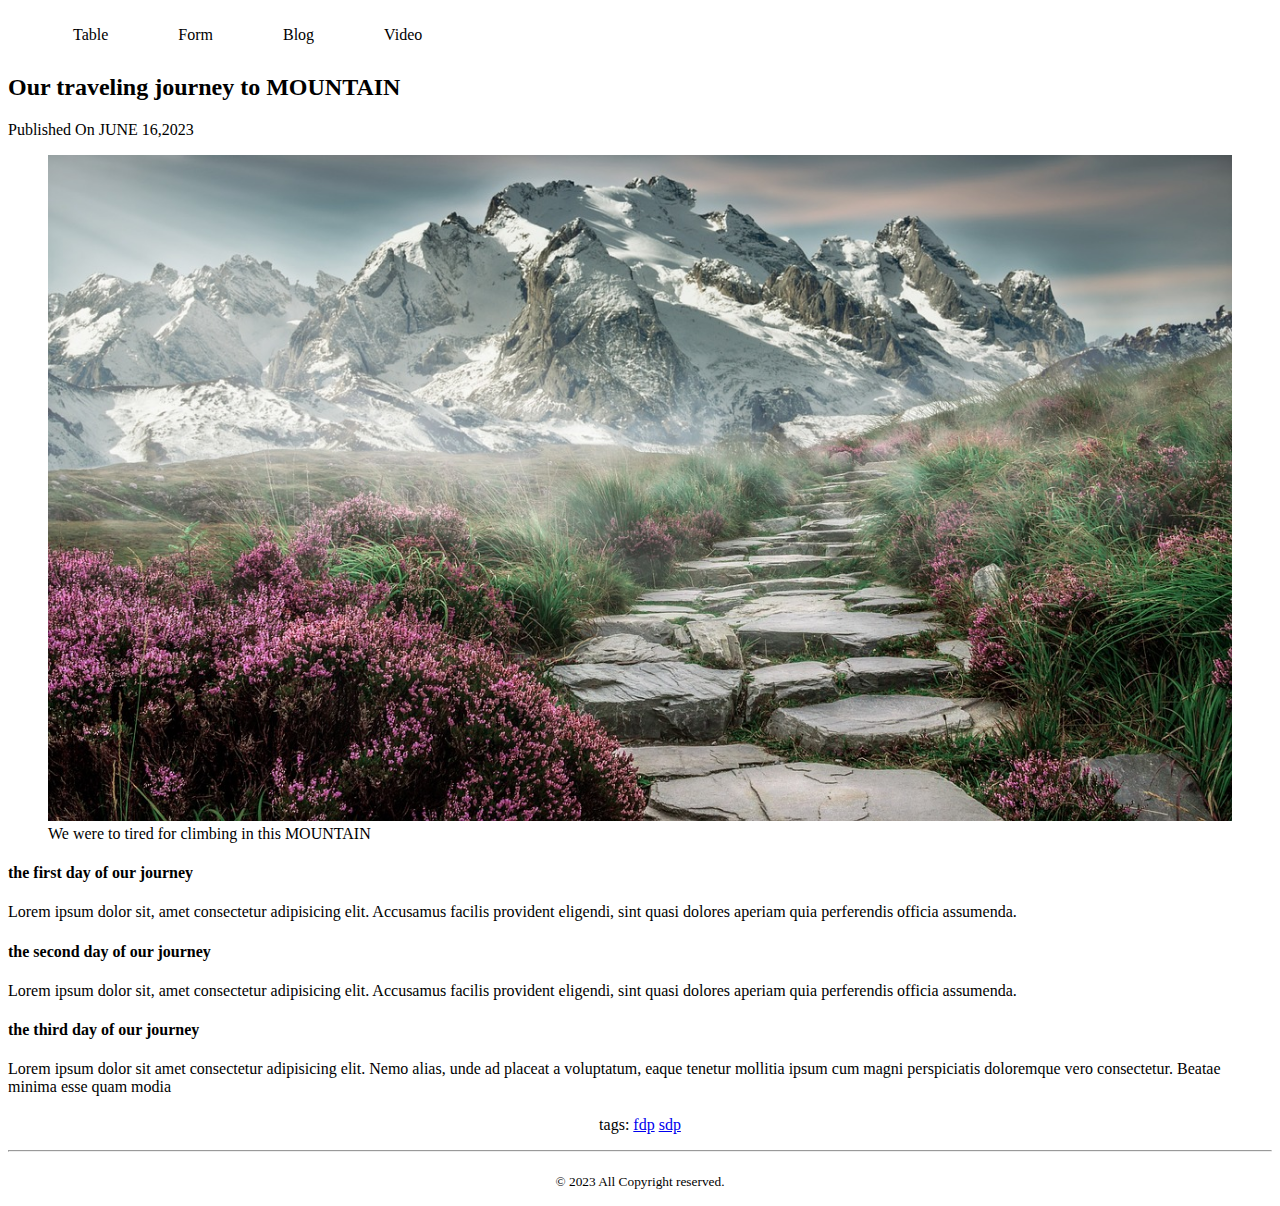
==== blog.html @ a7ead682 "first commit" ====
<!DOCTYPE html>
<html lang="en">
<head>
    <meta charset="UTF-8">
    <meta name="viewport" content="width=device-width, initial-scale=1.0">
    <title>My Blogs</title>
    <link rel="stylesheet" href="styles/blog.css">
    <link rel="stylesheet" href="styles/nav.css">
</head>
<body>
    <header>
        <nav>
            <ul>
                <li><a href="table.html">Table</a></li>
                <li><a href="form.html">Form</a></li>
                <li><a href="blog.html">Blog</a></li>
                <li><a href="index.html">Video</a></li>
            </ul>
        </nav>
    </header>
    <main>
<article>
<header>
    <h2>Our traveling journey to MOUNTAIN </h2>
    <p>Published On <time datetime="2023-05-16">JUNE 16,2023</time></p>
</header>
<figure>
    <img src="styles/mountain-landscape-2031539_1280.jpg" alt="MOUNTAIN" width="100%">
    <figcaption>We were to tired for climbing in this MOUNTAIN</figcaption>
</figure>
<section>
    <h4>the first day of our journey</h4>
    <p>Lorem ipsum dolor sit, amet consectetur adipisicing elit. Accusamus facilis provident eligendi, sint quasi dolores aperiam quia perferendis officia assumenda.</p>
</section>
<section>
    <h4>the second day of our journey</h4>
    <p>Lorem ipsum dolor sit, amet consectetur adipisicing elit. Accusamus facilis provident eligendi, sint quasi dolores aperiam quia perferendis officia assumenda.</p>
</section>
<section>
    <h4>the third day of our journey </h4>
    <p>Lorem ipsum dolor sit amet consectetur adipisicing elit. Nemo alias, unde ad placeat a voluptatum, eaque tenetur mollitia ipsum cum magni perspiciatis doloremque vero consectetur. Beatae minima esse quam modia</p>
</section>
<footer>
    <p>tags: <a href="first day pics">fdp</a>
    <a href="second day pics">sdp</a></p>
</footer>
</article>
    </main>
    <footer> 
        <hr>
<p><small> &copy 2023 All Copyright reserved.</small></p>
    </footer>
</body>
</html>
---- styles/blog.css ----
nav > ul > li{
    display: inline;
    margin-right: 20px;
}
nav li > a{
    text-decoration: none;
}
footer > p {
text-align: center;
margin-top: 20px;
}
---- styles/nav.css ----
nav>ul{
    display: flex;
}
nav li{
    list-style: none;
    margin-right: 10px 20px;
    padding: 10px;
}
nav a{
    text-decoration: none;
    color: black;
    padding: 15px;
}
nav a:hover{
    background-color: darkgrey;
}
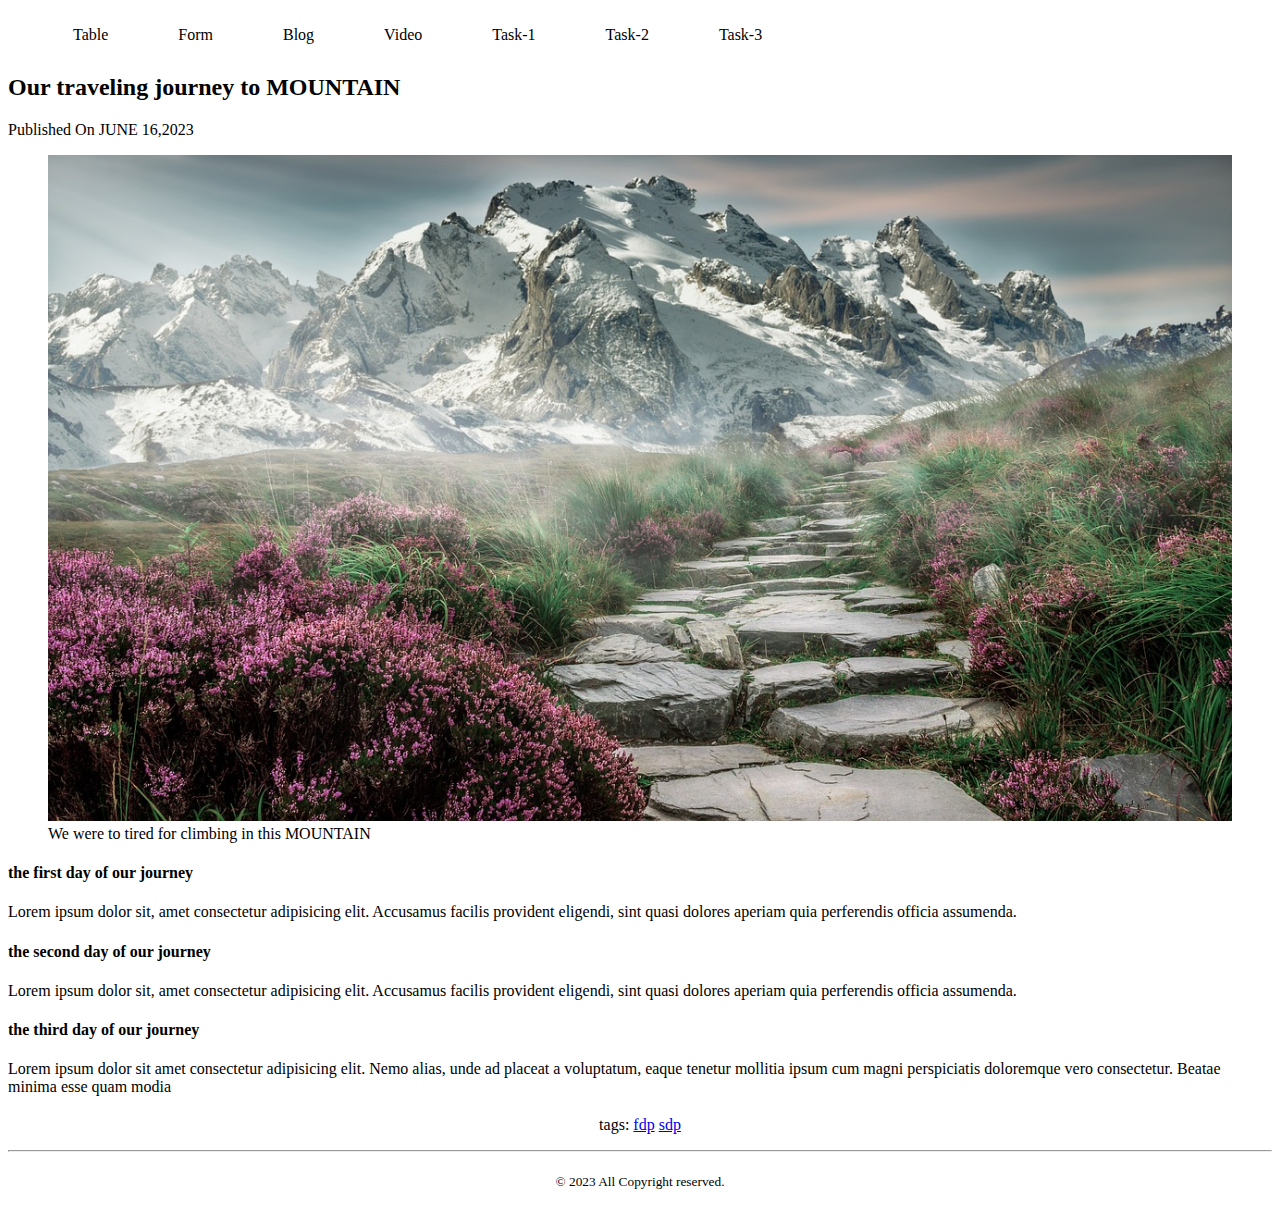
==== commit d2a32842: "added the last commit of this repo i guess" ====
--- a/blog.html
+++ b/blog.html
@@ -15,6 +15,9 @@
                 <li><a href="form.html">Form</a></li>
                 <li><a href="blog.html">Blog</a></li>
                 <li><a href="index.html">Video</a></li>
+                <li><a href="task1.html">Task-1</a></li>
+                <li><a href="task2.html">Task-2</a></li>
+                <li><a href="task3.html">Task-3</a></li>
             </ul>
         </nav>
     </header>
